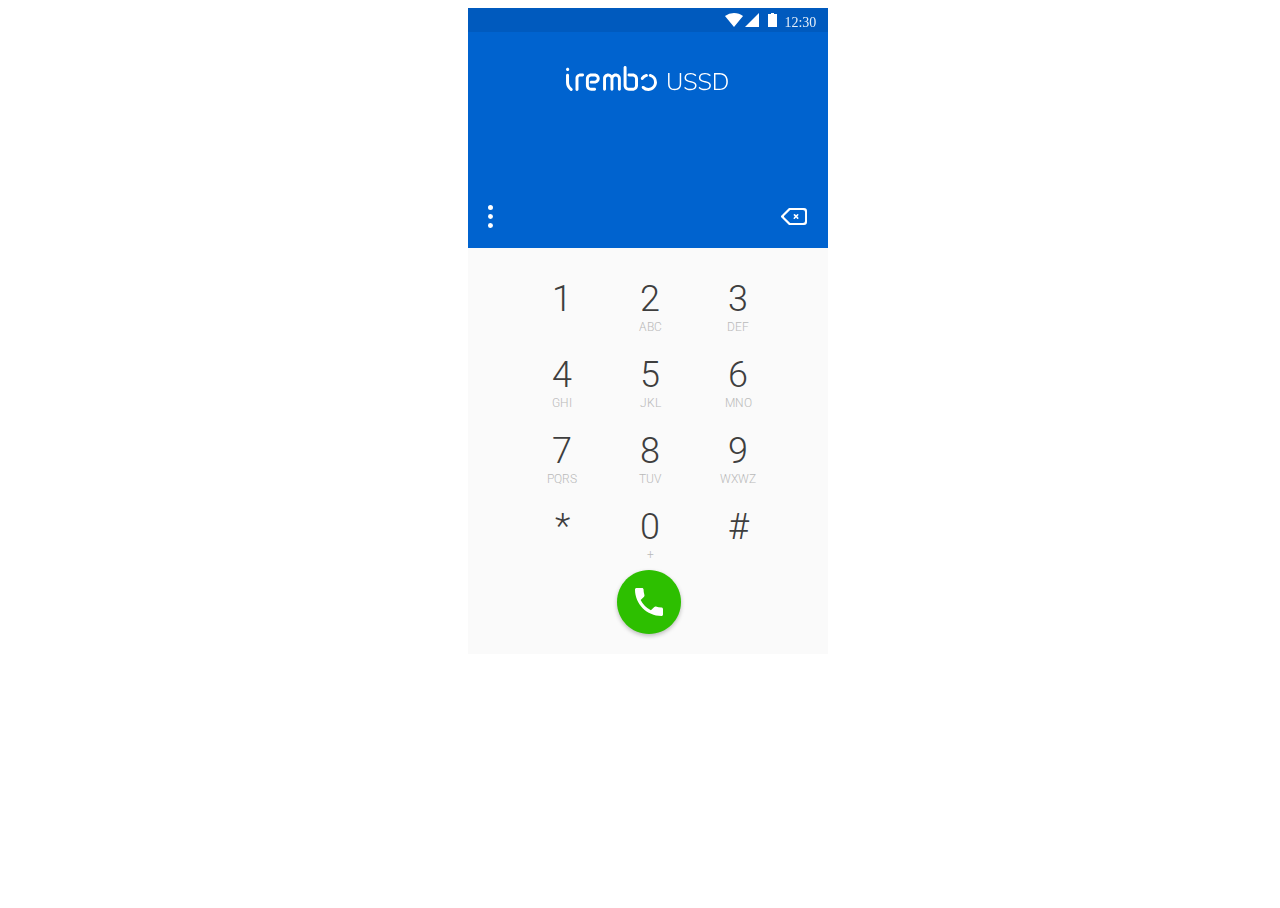
==== index.html @ 8b359f9e "Initial Commit after moving from Office Desktop" ====
<!doctype html>
<html lang="en">
    <head>
        <meta charset="utf-8">
        <title>IREMBO USSD 2.0</title>
        <meta name="viewport" content="width=device-width, initial-scale=1">
        <link rel="stylesheet" type="text/css" href="libs/ussd.css">
        <link rel="stylesheet" href="libs/modal.css"/>
        <link rel="stylesheet" href="libs/material-input.css"/>
        <link href="https://fonts.googleapis.com/css?family=Roboto" rel="stylesheet">
    </head>
    <body>

        <div class="ussd-container">
            <div class="screen">
                <div class="status-bar">
                    <img src="assets/status-bar.svg" alt="status">
                </div>
                <div class="logo-bar">
                    <img src="assets/logo.svg" alt="status">
                </div>
                <div class="content-bar">
                    <div><img src="assets/more.svg" alt="status"></div>
                    <div id="content" class="content"></div>  
                    <div  id="delete"><img src="assets/delete.svg" alt="status"></div>
                </div>
            </div>
            <div class="pad">
                <div class="numeric-pad">  
                    <div id="1" class="item">1</div>
                    <div id="2" class="item">2<span class="item-subtitle">ABC</span></div>  
                    <div id="3" class="item">3<span class="item-subtitle">DEF</span></div>
                    <div id="4" class="item">4<span class="item-subtitle">GHI</span></div>
                    <div id="5" class="item">5<span class="item-subtitle">JKL</span></div>
                    <div id="6" class="item">6<span class="item-subtitle">MNO</span></div>
                    <div id="7" class="item">7<span class="item-subtitle">PQRS</span></div>
                    <div id="8" class="item">8<span class="item-subtitle">TUV</span></div>
                    <div id="9" class="item">9<span class="item-subtitle">WXWZ</span></div>
                    <div id="star" class="item">*</div>
                    <div id="0" class="item">0<span class="item-subtitle">+</span></div>
                    <div id="hash" class="item">#</div>
                </div>
                <div class="dial-button modal-trigger">
                    <img src="assets/button.svg" alt="status">
                </div>
            </div>

            <!-- modal - must sit outside main page layout -->
            <div class="flex align-center modal modal--align">
                <div class="modal__container">
                    <p id="ussdResponseMessage"></p>   
                    <div class="input-wrapper">
                        <div class="group">      
                            <input id="input" type="text">
                            <span class="bar"></span>
                        </div>
                    </div>   
                    <div class="buttons-wrapper">
                        <div id="cancelUssdRequest" class="btn modal__close">Cancel</div>&nbsp;&nbsp;
                        <div id="sendUssdRequest" class="btn send">Send</div>
                    </div>

                </div>
            </div>
            <!-- / modal -->

        </div>


        <script type="text/javascript" src="libs/jquery.min.js"></script>
        <script type="text/javascript" src="libs/modal.js"></script>
    </body>
</html>
---- libs/ussd.css ----
body, html {
  height: 100%;
  width: 100%;
  font-family: 'Roboto', sans-serif;
}
.ussd-container {
   display: flex;
   justify-content: center;
   align-items: center;
   flex-direction: column;
   margin: auto;
}
.screen {
    display: flex;
    flex-direction: column;
    justify-content: flex-start;
    width: 360px;
    height: 240px;
    background-color: #0063cf;
}
.screen .logo-bar {
    padding: 30px 98px 0 98px;
}
.screen .content-bar {
  padding: 110px 20px 20px;
}
.content-bar {
  display: flex;
  flex-direction: row;
  justify-content: space-between;
  align-items: center;
  
}
.content {
  font-weight: 300;
  color: white;
  font-size: 36px;
  color: #ffffff;
}
.pad {
  width: 360px;
  height: 406px;
  background-color: #fafafa;
  position: relative;
}
.numeric-pad {
  display: flex;
  flex-direction: row;
  flex-wrap: wrap;
  margin: 10px 0 0 50px;
}

.item {
  display: flex;
  flex-direction: column;
  align-items: center;
  width: 88px;
  font-size: 36px;
  font-weight: 300;
  color: #3e3e3e;
  padding: 20px 24px 0 24px;
}
.item-subtitle {
  font-size: 12px;
  color: #b9b9b9 !important;
}

.dial-button {
 position: absolute;
 bottom: 10px;
 left: 145px;
}
.buttons-wrapper {
  display: flex;
  flex-direction: row;
  position: absolute;
  bottom: 10px;
  right: 20px;
}
.input-wrapper {
  position: absolute;
  bottom: 10px;
  right: 20px;
}

.btn {
  font-size: 14px;
  font-weight: 500;
  letter-spacing: 0.5px;
  color: #0063cf;
}
---- libs/modal.css ----
/* demo only */
.flex { display: flex; }
.align-center { justify-content: center; }
.align-vert,.align-vert.align-center { align-items: center; }
/* end demo */

.modal { display: none; }
.modal--show,
.modal--hide { display: flex; } /* classes fired by js for animation control */

/* This is on the wrapper for the whole modal */
.modal--align {
  width: 360px;
  height: 646px;
  position: fixed;
  top: 0;
  background: rgba(0, 0, 0, 0.3);
  z-index: 999;
}

.modal__container {
  position: relative;
  width: 100%;
  max-width: 280px;
  max-height: 350px;
  min-height: 80px;
  padding: 20px;
  margin: 127px 12px 0 12px;
  background: #fff;
}

/* As there is no href to avoid the hash being added to the URL when clicked we add a pointer */
/* This 'x' is hidden from screen readers as there is an accessible close button in the modal */
.btn:hover {
  cursor: pointer;
}

/* Animations */
/* Open */
.modal.modal--show {
  animation: modal-open 0.3s;
}

@keyframes modal-open {
  0%    { opacity: 0; }
  100%  { opacity: 1; }
}

/* Close */
.modal.modal--hide {
  animation: modal-close 0.3s;
}

@keyframes modal-close {
  0%    { opacity: 1; }
  100%  { opacity: 0; }
}
---- libs/material-input.css ----
* { box-sizing:border-box; }

/* input starting stylings ------------------------------- */
.group 			  { 
  position:relative; 
  margin-bottom:45px; 
}
input 				{
  font-size:18px;
  /* padding:10px 10px 10px 5px; */
  display:block;
  width:210px;
  border:none;
  border-bottom:1px solid #757575;
}
input:focus 		{ outline:none; }

/* LABEL ======================================= */
label 				 {
  color:#999; 
  font-size:18px;
  font-weight:normal;
  position:absolute;
  pointer-events:none;
  left:5px;
  top:10px;
  transition:0.2s ease all; 
  -moz-transition:0.2s ease all; 
  -webkit-transition:0.2s ease all;
}

/* active state */
input:focus ~ label, input:valid ~ label 		{
  top:-20px;
  font-size:14px;
  color:#5264AE;
}

/* BOTTOM BARS ================================= */
.bar 	{ position:relative; display:block; width:210px; }
.bar:before, .bar:after 	{
  content:'';
  height:2px; 
  width:0;
  bottom:1px; 
  position:absolute;
  background:#5264AE; 
  transition:0.2s ease all; 
  -moz-transition:0.2s ease all; 
  -webkit-transition:0.2s ease all;
}
.bar:before {
  left:50%;
}
.bar:after {
  right:50%; 
}

/* active state */
input:focus ~ .bar:before, input:focus ~ .bar:after {
  width:50%;
}


/* active state */
input:focus ~ .highlight {
  -webkit-animation:inputHighlighter 0.3s ease;
  -moz-animation:inputHighlighter 0.3s ease;
  animation:inputHighlighter 0.3s ease;
}

/* ANIMATIONS ================ */
@-webkit-keyframes inputHighlighter {
	from { background:#5264AE; }
  to 	{ width:0; background:transparent; }
}
@-moz-keyframes inputHighlighter {
	from { background:#5264AE; }
  to 	{ width:0; background:transparent; }
}
@keyframes inputHighlighter {
	from { background:#5264AE; }
  to 	{ width:0; background:transparent; }
}
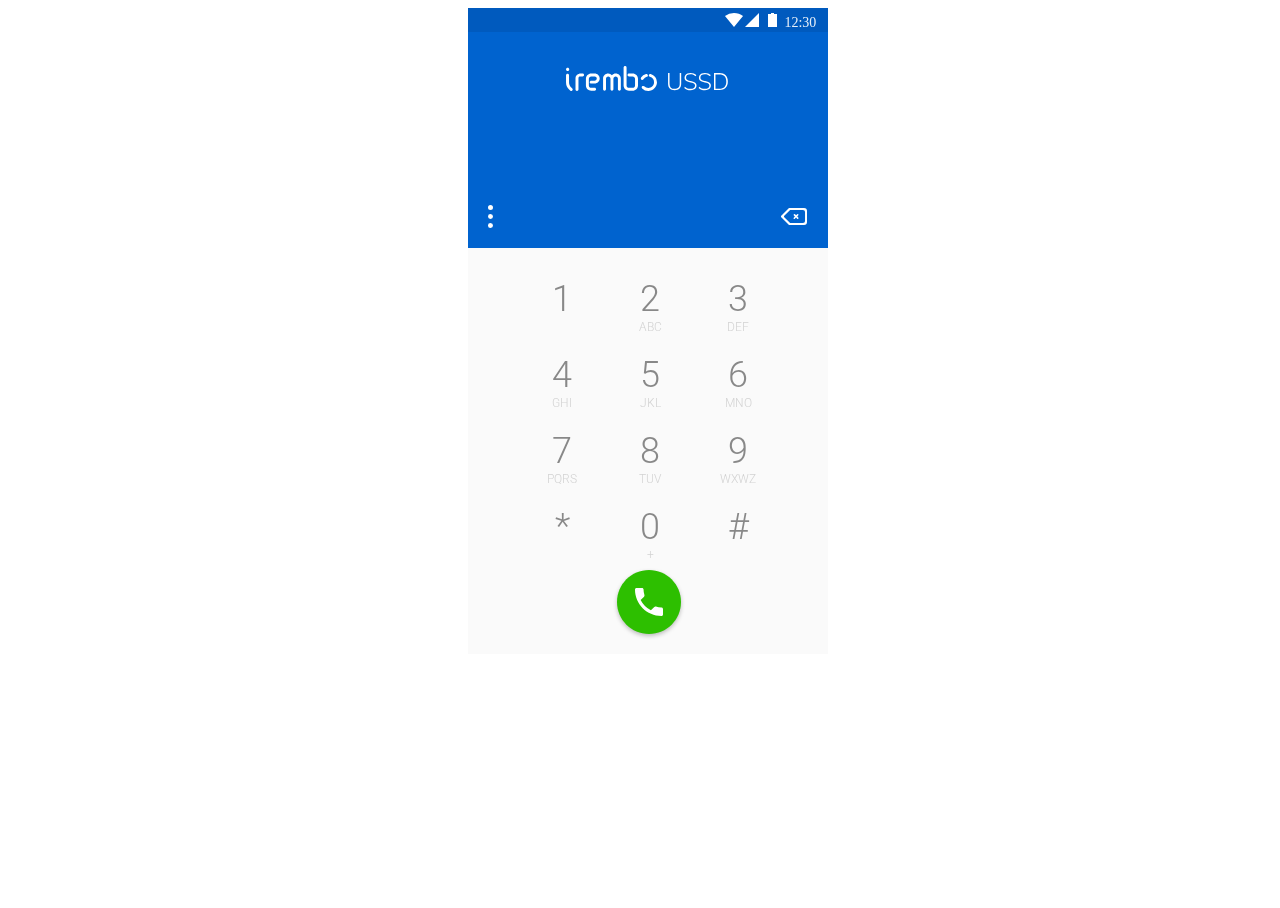
==== commit d3519fcb: "added hover effect on keypad, added ok button when session closes" ====
--- a/index.html
+++ b/index.html
@@ -4,6 +4,7 @@
         <meta charset="utf-8">
         <title>IREMBO USSD 2.0</title>
         <meta name="viewport" content="width=device-width, initial-scale=1">
+        <link rel="icon" href="assets/icon.png" type="image/png" sizes="32x32">
         <link rel="stylesheet" type="text/css" href="libs/ussd.css">
         <link rel="stylesheet" href="libs/modal.css"/>
         <link rel="stylesheet" href="libs/material-input.css"/>
@@ -58,6 +59,7 @@
                     <div class="buttons-wrapper">
                         <div id="cancelUssdRequest" class="btn modal__close">Cancel</div>&nbsp;&nbsp;
                         <div id="sendUssdRequest" class="btn send">Send</div>
+                        <div id="okBtn" class="btn modal__close">Ok</div>
                     </div>
 
                 </div>
--- a/libs/ussd.css
+++ b/libs/ussd.css
@@ -1,14 +1,14 @@
 body, html {
-  height: 100%;
-  width: 100%;
-  font-family: 'Roboto', sans-serif;
+    height: 100%;
+    width: 100%;
+    font-family: 'Roboto', sans-serif;
 }
 .ussd-container {
-   display: flex;
-   justify-content: center;
-   align-items: center;
-   flex-direction: column;
-   margin: auto;
+    display: flex;
+    justify-content: center;
+    align-items: center;
+    flex-direction: column;
+    margin: auto;
 }
 .screen {
     display: flex;
@@ -22,70 +22,77 @@
     padding: 30px 98px 0 98px;
 }
 .screen .content-bar {
-  padding: 110px 20px 20px;
+    padding: 110px 20px 20px;
 }
 .content-bar {
-  display: flex;
-  flex-direction: row;
-  justify-content: space-between;
-  align-items: center;
-  
+    display: flex;
+    flex-direction: row;
+    justify-content: space-between;
+    align-items: center;
+
 }
 .content {
-  font-weight: 300;
-  color: white;
-  font-size: 36px;
-  color: #ffffff;
+    font-weight: 300;
+    color: white;
+    font-size: 36px;
+    color: #ffffff;
 }
 .pad {
-  width: 360px;
-  height: 406px;
-  background-color: #fafafa;
-  position: relative;
+    width: 360px;
+    height: 406px;
+    background-color: #fafafa;
+    position: relative;
 }
 .numeric-pad {
-  display: flex;
-  flex-direction: row;
-  flex-wrap: wrap;
-  margin: 10px 0 0 50px;
+    display: flex;
+    flex-direction: row;
+    flex-wrap: wrap;
+    margin: 10px 0 0 50px;
 }
 
 .item {
-  display: flex;
-  flex-direction: column;
-  align-items: center;
-  width: 88px;
-  font-size: 36px;
-  font-weight: 300;
-  color: #3e3e3e;
-  padding: 20px 24px 0 24px;
+    background-color: #fafafa;
+    display: flex;
+    flex-direction: column;
+    align-items: center;
+    width: 88px;
+    font-size: 36px;
+    font-weight: 300;
+    color: #3e3e3e;    
+    opacity: 0.6;
+    padding: 20px 24px 0 24px;
+}
+.item:hover {
+    opacity: 1;
+    color: #fafafa; 
+    background-color: #3e3e3e;
 }
 .item-subtitle {
-  font-size: 12px;
-  color: #b9b9b9 !important;
+    font-size: 12px;
+    color: #b9b9b9 !important;
 }
 
 .dial-button {
- position: absolute;
- bottom: 10px;
- left: 145px;
+    position: absolute;
+    bottom: 10px;
+    left: 145px;
 }
 .buttons-wrapper {
-  display: flex;
-  flex-direction: row;
-  position: absolute;
-  bottom: 10px;
-  right: 20px;
+    display: flex;
+    flex-direction: row;
+    position: absolute;
+    bottom: 10px;
+    right: 20px;
 }
 .input-wrapper {
-  position: absolute;
-  bottom: 10px;
-  right: 20px;
+    position: absolute;
+    bottom: 10px;
+    right: 20px;
 }
 
 .btn {
-  font-size: 14px;
-  font-weight: 500;
-  letter-spacing: 0.5px;
-  color: #0063cf;
+    font-size: 14px;
+    font-weight: 500;
+    letter-spacing: 0.5px;
+    color: #0063cf;
 }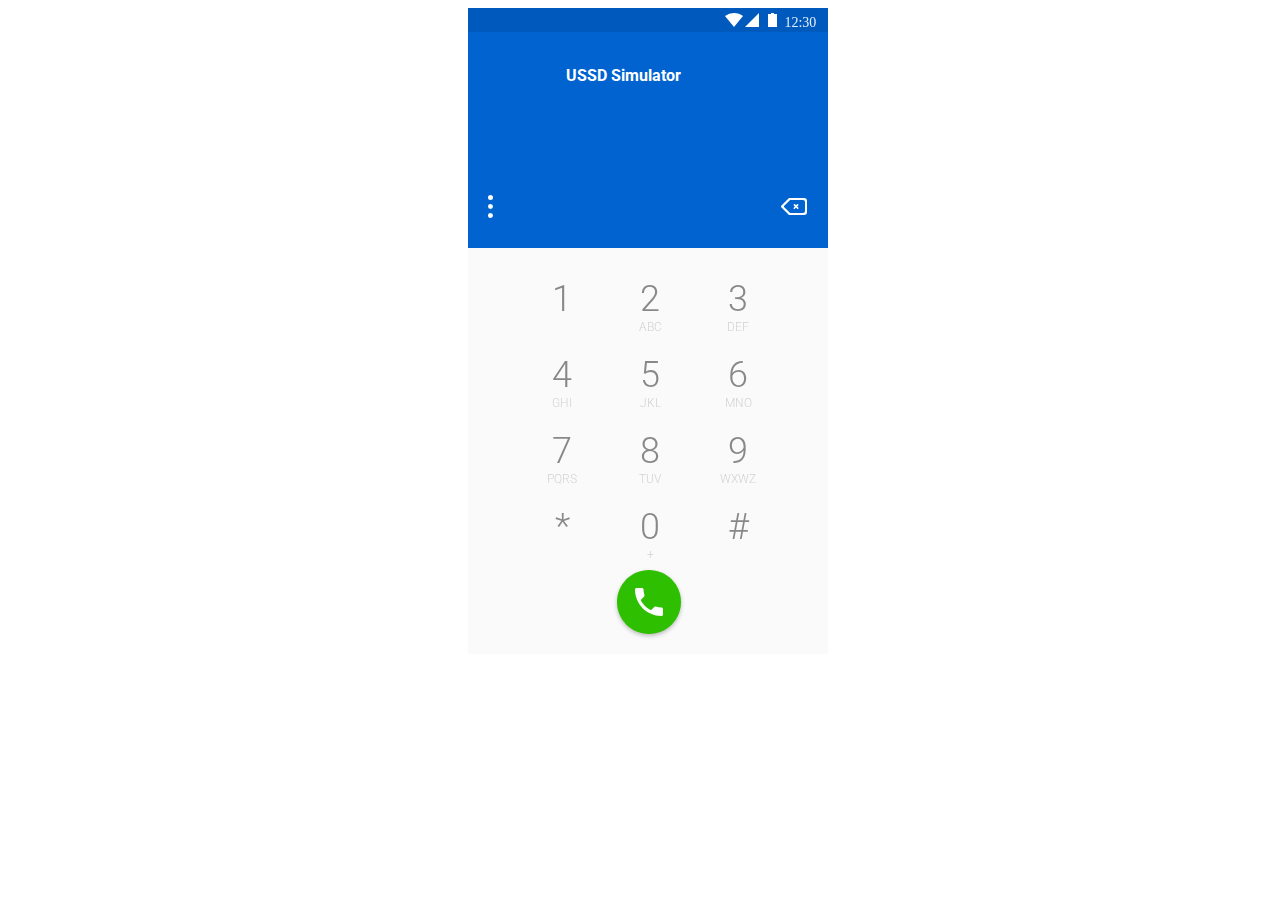
==== commit 2d66998c: "Removed Irembo Logo and Title" ====
--- a/index.html
+++ b/index.html
@@ -2,7 +2,7 @@
 <html lang="en">
     <head>
         <meta charset="utf-8">
-        <title>IREMBO USSD 2.0</title>
+        <title>USSD Simulator</title>
         <meta name="viewport" content="width=device-width, initial-scale=1">
         <link rel="icon" href="assets/icon.png" type="image/png" sizes="32x32">
         <link rel="stylesheet" type="text/css" href="libs/ussd.css">
@@ -11,14 +11,14 @@
         <link href="https://fonts.googleapis.com/css?family=Roboto" rel="stylesheet">
     </head>
     <body>
-
         <div class="ussd-container">
             <div class="screen">
                 <div class="status-bar">
                     <img src="assets/status-bar.svg" alt="status">
                 </div>
                 <div class="logo-bar">
-                    <img src="assets/logo.svg" alt="status">
+                    <!-- <img src="assets/logos.svg" alt="USSD Emulator"> -->
+                    <span style="color: #fff; font-weight: bolder; text-align: center;">USSD Simulator</span>
                 </div>
                 <div class="content-bar">
                     <div><img src="assets/more.svg" alt="status"></div>
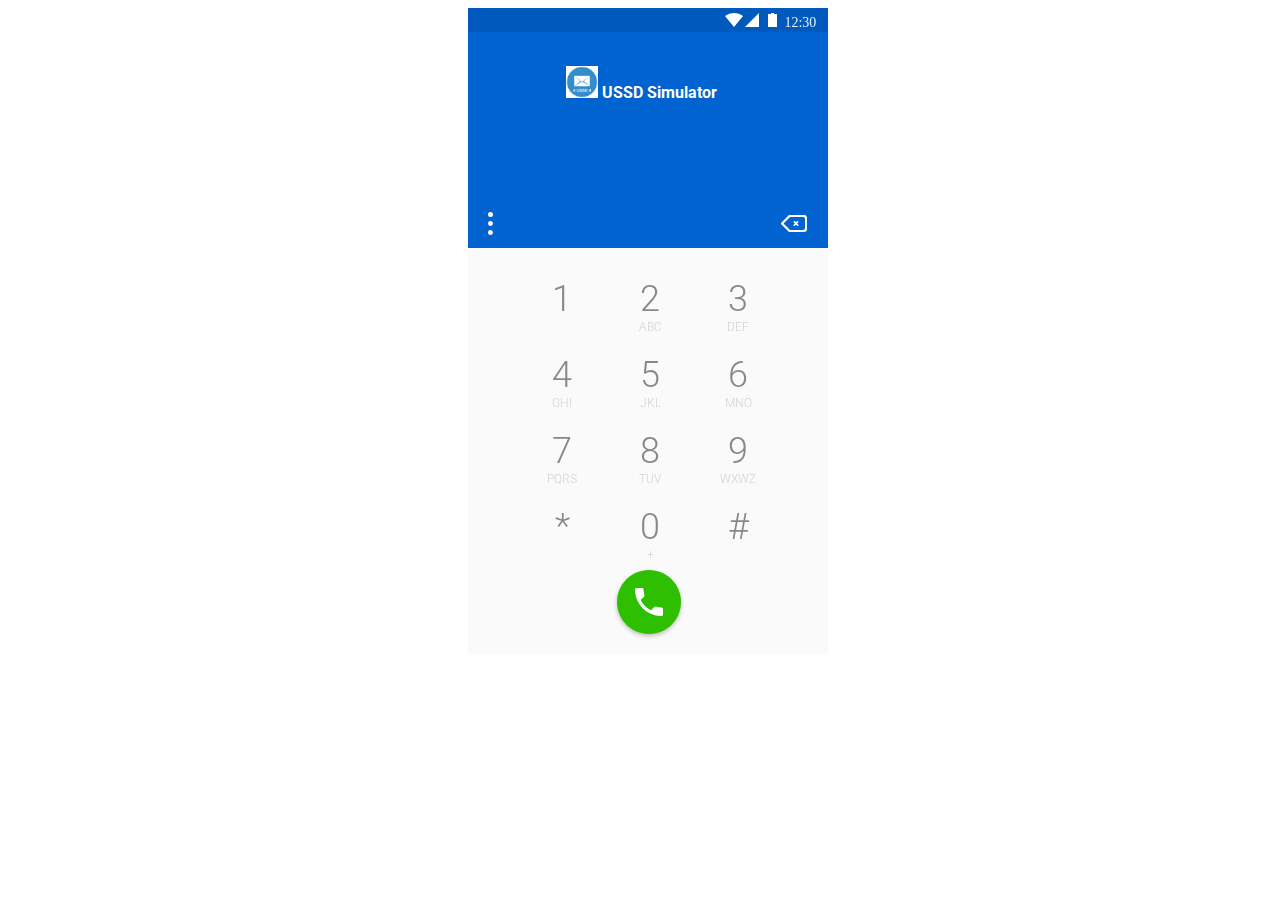
==== commit 4dc5fffa: "Changed testing shortCode" ====
--- a/index.html
+++ b/index.html
@@ -17,7 +17,7 @@
                     <img src="assets/status-bar.svg" alt="status">
                 </div>
                 <div class="logo-bar">
-                    <!-- <img src="assets/logos.svg" alt="USSD Emulator"> -->
+                    <img style="width: 32px; height: 32px" src="assets/icon.png" alt="USSD Emulator">
                     <span style="color: #fff; font-weight: bolder; text-align: center;">USSD Simulator</span>
                 </div>
                 <div class="content-bar">
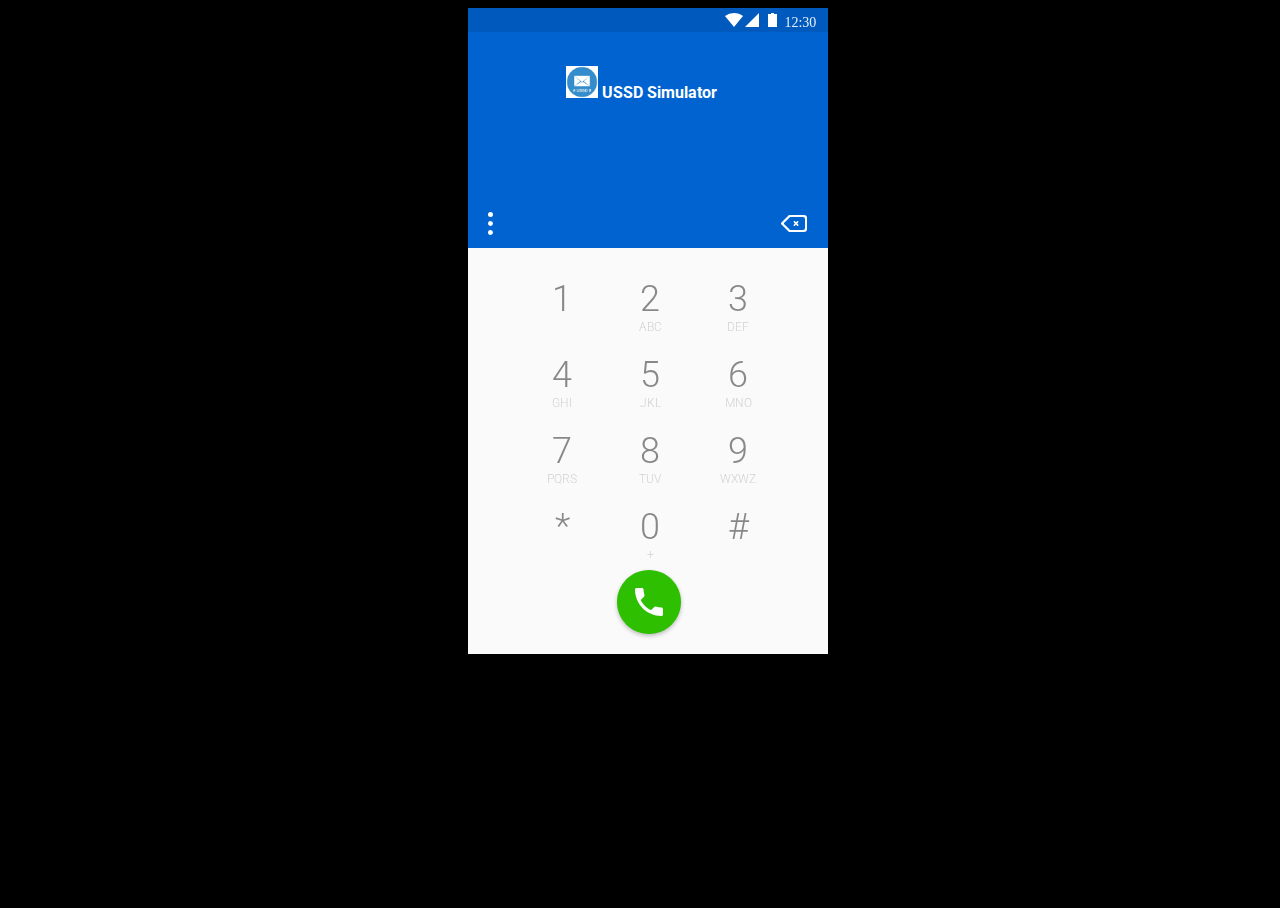
==== commit 4fe8a747: "Updated code structure" ====
--- a/index.html
+++ b/index.html
@@ -5,9 +5,9 @@
         <title>USSD Simulator</title>
         <meta name="viewport" content="width=device-width, initial-scale=1">
         <link rel="icon" href="assets/icon.png" type="image/png" sizes="32x32">
-        <link rel="stylesheet" type="text/css" href="libs/ussd.css">
-        <link rel="stylesheet" href="libs/modal.css"/>
-        <link rel="stylesheet" href="libs/material-input.css"/>
+        <link rel="stylesheet" type="text/css" href="libs/css/ussd.css">
+        <link rel="stylesheet" href="libs/css/modal.css"/>
+        <link rel="stylesheet" href="libs/css/material-input.css"/>
         <link href="https://fonts.googleapis.com/css?family=Roboto" rel="stylesheet">
     </head>
     <body>
@@ -69,8 +69,8 @@
         </div>
 
 
-        <script type="text/javascript" src="libs/jquery.min.js"></script>
-        <script type="text/javascript" src="libs/modal.js"></script>
+        <script type="text/javascript" src="libs/js/jquery.min.js"></script>
+        <script type="text/javascript" src="libs/js/modal.js"></script>
     </body>
 </html>
 
--- a/libs/css/ussd.css
+++ b/libs/css/ussd.css
@@ -0,0 +1,99 @@
+body, html {
+    background: #000;
+    height: 100%;
+    width: 100%;
+    font-family: 'Roboto', sans-serif;
+}
+.ussd-container {
+    display: flex;
+    justify-content: center;
+    align-items: center;
+    flex-direction: column;
+    margin: auto;
+}
+.screen {
+    display: flex;
+    flex-direction: column;
+    justify-content: flex-start;
+    width: 360px;
+    height: 240px;
+    background-color: #0063cf;
+}
+.screen .logo-bar {
+    padding: 30px 98px 0 98px;
+}
+.screen .content-bar {
+    padding: 110px 20px 20px;
+}
+.content-bar {
+    display: flex;
+    flex-direction: row;
+    justify-content: space-between;
+    align-items: center;
+
+}
+.content {
+    font-weight: 300;
+    color: white;
+    font-size: 36px;
+    color: #ffffff;
+}
+.pad {
+    width: 360px;
+    height: 406px;
+    background-color: #fafafa;
+    position: relative;
+}
+.numeric-pad {
+    display: flex;
+    flex-direction: row;
+    flex-wrap: wrap;
+    margin: 10px 0 0 50px;
+}
+
+.item {
+    background-color: #fafafa;
+    display: flex;
+    flex-direction: column;
+    align-items: center;
+    width: 88px;
+    font-size: 36px;
+    font-weight: 300;
+    color: #3e3e3e;    
+    opacity: 0.6;
+    padding: 20px 24px 0 24px;
+}
+.item:hover {
+    opacity: 1;
+    color: #fafafa; 
+    background-color: #3e3e3e;
+}
+.item-subtitle {
+    font-size: 12px;
+    color: #b9b9b9 !important;
+}
+
+.dial-button {
+    position: absolute;
+    bottom: 10px;
+    left: 145px;
+}
+.buttons-wrapper {
+    display: flex;
+    flex-direction: row;
+    position: absolute;
+    bottom: 10px;
+    right: 20px;
+}
+.input-wrapper {
+    position: absolute;
+    bottom: 10px;
+    right: 20px;
+}
+
+.btn {
+    font-size: 14px;
+    font-weight: 500;
+    letter-spacing: 0.5px;
+    color: #0063cf;
+}--- a/libs/css/modal.css
+++ b/libs/css/modal.css
@@ -0,0 +1,57 @@
+/* demo only */
+.flex { display: flex; }
+.align-center { justify-content: center; }
+.align-vert,.align-vert.align-center { align-items: center; }
+/* end demo */
+
+.modal { display: none; }
+.modal--show,
+.modal--hide { display: flex; } /* classes fired by js for animation control */
+
+/* This is on the wrapper for the whole modal */
+.modal--align {
+  width: 360px;
+  height: 646px;
+  position: fixed;
+  top: 0;
+  background: rgba(0, 0, 0, 0.3);
+  z-index: 999;
+}
+
+.modal__container {
+  position: relative;
+  width: 100%;
+  max-width: 280px;
+  max-height: 350px;
+  min-height: 80px;
+  padding: 20px;
+  margin: 127px 12px 0 12px;
+  background: #fff;
+}
+
+/* As there is no href to avoid the hash being added to the URL when clicked we add a pointer */
+/* This 'x' is hidden from screen readers as there is an accessible close button in the modal */
+.btn:hover {
+  cursor: pointer;
+}
+
+/* Animations */
+/* Open */
+.modal.modal--show {
+  animation: modal-open 0.3s;
+}
+
+@keyframes modal-open {
+  0%    { opacity: 0; }
+  100%  { opacity: 1; }
+}
+
+/* Close */
+.modal.modal--hide {
+  animation: modal-close 0.3s;
+}
+
+@keyframes modal-close {
+  0%    { opacity: 1; }
+  100%  { opacity: 0; }
+}--- a/libs/css/material-input.css
+++ b/libs/css/material-input.css
@@ -0,0 +1,84 @@
+* { box-sizing:border-box; }
+
+/* input starting stylings ------------------------------- */
+.group 			  { 
+  position:relative; 
+  margin-bottom:45px; 
+}
+input 				{
+  font-size:18px;
+  /* padding:10px 10px 10px 5px; */
+  display:block;
+  width:210px;
+  border:none;
+  border-bottom:1px solid #757575;
+}
+input:focus 		{ outline:none; }
+
+/* LABEL ======================================= */
+label 				 {
+  color:#999; 
+  font-size:18px;
+  font-weight:normal;
+  position:absolute;
+  pointer-events:none;
+  left:5px;
+  top:10px;
+  transition:0.2s ease all; 
+  -moz-transition:0.2s ease all; 
+  -webkit-transition:0.2s ease all;
+}
+
+/* active state */
+input:focus ~ label, input:valid ~ label 		{
+  top:-20px;
+  font-size:14px;
+  color:#5264AE;
+}
+
+/* BOTTOM BARS ================================= */
+.bar 	{ position:relative; display:block; width:210px; }
+.bar:before, .bar:after 	{
+  content:'';
+  height:2px; 
+  width:0;
+  bottom:1px; 
+  position:absolute;
+  background:#5264AE; 
+  transition:0.2s ease all; 
+  -moz-transition:0.2s ease all; 
+  -webkit-transition:0.2s ease all;
+}
+.bar:before {
+  left:50%;
+}
+.bar:after {
+  right:50%; 
+}
+
+/* active state */
+input:focus ~ .bar:before, input:focus ~ .bar:after {
+  width:50%;
+}
+
+
+/* active state */
+input:focus ~ .highlight {
+  -webkit-animation:inputHighlighter 0.3s ease;
+  -moz-animation:inputHighlighter 0.3s ease;
+  animation:inputHighlighter 0.3s ease;
+}
+
+/* ANIMATIONS ================ */
+@-webkit-keyframes inputHighlighter {
+	from { background:#5264AE; }
+  to 	{ width:0; background:transparent; }
+}
+@-moz-keyframes inputHighlighter {
+	from { background:#5264AE; }
+  to 	{ width:0; background:transparent; }
+}
+@keyframes inputHighlighter {
+	from { background:#5264AE; }
+  to 	{ width:0; background:transparent; }
+}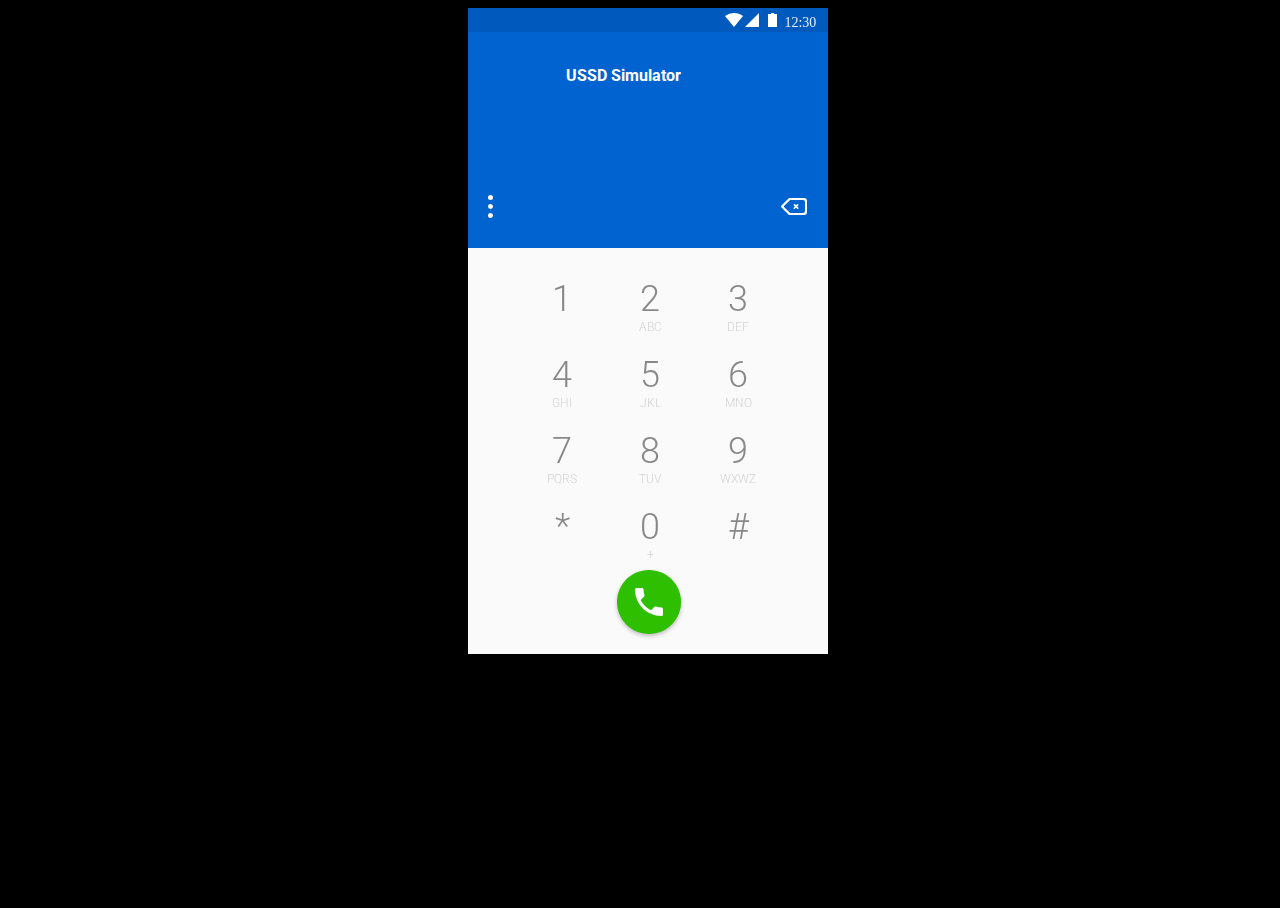
==== commit 10fbef89: "Removed USSD logo in index.html" ====
--- a/index.html
+++ b/index.html
@@ -17,7 +17,6 @@
                     <img src="assets/status-bar.svg" alt="status">
                 </div>
                 <div class="logo-bar">
-                    <img style="width: 32px; height: 32px" src="assets/icon.png" alt="USSD Emulator">
                     <span style="color: #fff; font-weight: bolder; text-align: center;">USSD Simulator</span>
                 </div>
                 <div class="content-bar">
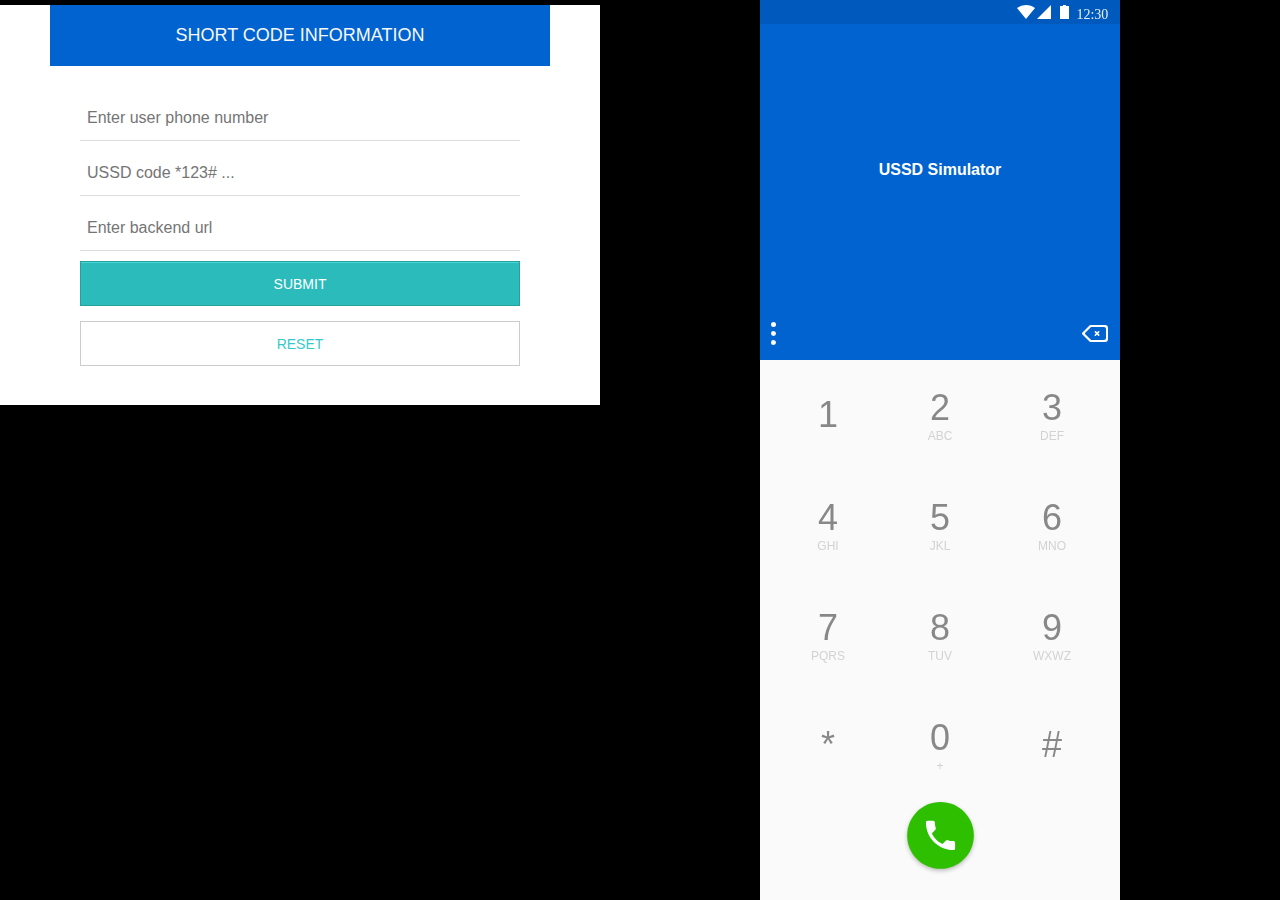
==== commit c44ca457: ":sparkles: responsiveness" ====
--- a/index.html
+++ b/index.html
@@ -1,16 +1,40 @@
 <!doctype html>
 <html lang="en">
-    <head>
-        <meta charset="utf-8">
-        <title>USSD Simulator</title>
-        <meta name="viewport" content="width=device-width, initial-scale=1">
-        <link rel="icon" href="assets/icon.png" type="image/png" sizes="32x32">
-        <link rel="stylesheet" type="text/css" href="libs/css/ussd.css">
-        <link rel="stylesheet" href="libs/css/modal.css"/>
-        <link rel="stylesheet" href="libs/css/material-input.css"/>
-        <link href="https://fonts.googleapis.com/css?family=Roboto" rel="stylesheet">
-    </head>
-    <body>
+
+<head>
+    <meta charset="utf-8">
+    <title>USSD Simulator</title>
+    <meta name="viewport" content="width=device-width, initial-scale=1">
+    <link rel="icon" href="assets/icon.png" type="image/png" sizes="32x32">
+    <link rel="stylesheet" type="text/css" href="libs/css/ussd.css">
+    <link rel="stylesheet" href="libs/css/modal.css" />
+    <link rel="stylesheet" href="libs/css/material-input.css" />
+    <link rel="stylesheet" href="libs/css/form-modal.css">
+    <link href="https://fonts.googleapis.com/css?family=Roboto" rel="stylesheet">
+</head>
+
+<body>
+    <div class="container">
+        <div class="env_form_container" id="env-form">
+            <!-- The Modal -->
+            <div id="shortCodeInfoModal" class="env_form">
+                <div class="modal-guts">
+                    <div class="form-style-8">
+                        <h2>Short code information</h2>
+                        <form id="shortCodeInformationForm" class="form-container">
+                            <input type="text" id="userPhoneNumber" placeholder="Enter user phone number"
+                                name="userPhoneNumber" required>
+                            <input type="text" id="shortCode" placeholder="USSD code *123# ..." name="shortCode"
+                                required>
+                            <input type="url" id="backendUrl" placeholder="Enter backend url " name="backendUrl"
+                                required>
+                            <input type="submit" id="submitButton" value="Submit" />
+                            <input type="reset" id="resetButton" value="Reset" class="outlined" />
+                        </form>
+                    </div>
+                </div>
+            </div>
+        </div>
         <div class="ussd-container">
             <div class="screen">
                 <div class="status-bar">
@@ -21,14 +45,14 @@
                 </div>
                 <div class="content-bar">
                     <div><img src="assets/more.svg" alt="status"></div>
-                    <div id="content" class="content"></div>  
-                    <div  id="delete"><img src="assets/delete.svg" alt="status"></div>
+                    <div id="content" class="content"></div>
+                    <div id="delete"><img src="assets/delete.svg" alt="status"></div>
                 </div>
             </div>
             <div class="pad">
-                <div class="numeric-pad">  
+                <div class="numeric-pad">
                     <div id="1" class="item">1</div>
-                    <div id="2" class="item">2<span class="item-subtitle">ABC</span></div>  
+                    <div id="2" class="item">2<span class="item-subtitle">ABC</span></div>
                     <div id="3" class="item">3<span class="item-subtitle">DEF</span></div>
                     <div id="4" class="item">4<span class="item-subtitle">GHI</span></div>
                     <div id="5" class="item">5<span class="item-subtitle">JKL</span></div>
@@ -48,13 +72,13 @@
             <!-- modal - must sit outside main page layout -->
             <div class="flex align-center modal modal--align">
                 <div class="modal__container">
-                    <p id="ussdResponseMessage"></p>   
+                    <p id="ussdResponseMessage"></p>
                     <div class="input-wrapper">
-                        <div class="group">      
+                        <div class="group">
                             <input id="input" type="text">
                             <span class="bar"></span>
                         </div>
-                    </div>   
+                    </div>
                     <div class="buttons-wrapper">
                         <div id="cancelUssdRequest" class="btn modal__close">Cancel</div>&nbsp;&nbsp;
                         <div id="sendUssdRequest" class="btn send">Send</div>
@@ -66,10 +90,9 @@
             <!-- / modal -->
 
         </div>
+    </div>
+    <script type="text/javascript" src="libs/js/jquery.min.js"></script>
+    <script type="text/javascript" src="libs/js/modal.js"></script>
+</body>
 
-
-        <script type="text/javascript" src="libs/js/jquery.min.js"></script>
-        <script type="text/javascript" src="libs/js/modal.js"></script>
-    </body>
-</html>
-
+</html>--- a/libs/css/ussd.css
+++ b/libs/css/ussd.css
@@ -1,9 +1,29 @@
-body, html {
+html,
+body {
+    height: 100%;
     background: #000;
-    height: 100%;
-    width: 100%;
+    color: #fff;
     font-family: 'Roboto', sans-serif;
 }
+
+html {
+    display: table;
+    margin: auto;
+}
+
+body {
+    display: table-cell;
+    vertical-align: middle;
+}
+
+.container {
+    display: flex;
+    flex-direction: row;
+    justify-content: space-between;
+    width: 100vw;
+    align-content: center;
+}
+
 .ussd-container {
     display: flex;
     justify-content: center;
@@ -11,20 +31,33 @@
     flex-direction: column;
     margin: auto;
 }
+
 .screen {
     display: flex;
     flex-direction: column;
-    justify-content: flex-start;
     width: 360px;
-    height: 240px;
     background-color: #0063cf;
+    height: calc(100vh * 0.4);
+    justify-content: space-between;
 }
+
+.screen .status-bar {
+    width: 100%;
+}
+
+
+.status-bar img {
+    width: 100%;
+}
+
 .screen .logo-bar {
-    padding: 30px 98px 0 98px;
+    align-self: center;
 }
+
 .screen .content-bar {
-    padding: 110px 20px 20px;
+    padding: 3%;
 }
+
 .content-bar {
     display: flex;
     flex-direction: row;
@@ -32,23 +65,27 @@
     align-items: center;
 
 }
+
 .content {
     font-weight: 300;
     color: white;
     font-size: 36px;
     color: #ffffff;
 }
+
 .pad {
     width: 360px;
-    height: 406px;
+    height: calc(100vh * 0.6);
     background-color: #fafafa;
     position: relative;
 }
+
 .numeric-pad {
     display: flex;
     flex-direction: row;
     flex-wrap: wrap;
-    margin: 10px 0 0 50px;
+    /* margin: 10px 0 0 50px; */
+    justify-content: center
 }
 
 .item {
@@ -56,28 +93,38 @@
     display: flex;
     flex-direction: column;
     align-items: center;
-    width: 88px;
+    justify-content: center;
+    width: 30%;
+    height: calc(100vh /8.5);
     font-size: 36px;
     font-weight: 300;
-    color: #3e3e3e;    
+    color: #3e3e3e;
     opacity: 0.6;
-    padding: 20px 24px 0 24px;
+    padding: 0;
+    margin: 2px;
+    /* padding-top: 1vh;
+    padding-bottom: 1vh; */
 }
+
 .item:hover {
     opacity: 1;
-    color: #fafafa; 
+    color: #fafafa;
     background-color: #3e3e3e;
 }
+
 .item-subtitle {
     font-size: 12px;
     color: #b9b9b9 !important;
 }
 
 .dial-button {
-    position: absolute;
-    bottom: 10px;
-    left: 145px;
+    text-align: center;
 }
+
+.dial-button img {
+    height: calc(100vh/12);
+}
+
 .buttons-wrapper {
     display: flex;
     flex-direction: row;
@@ -85,6 +132,7 @@
     bottom: 10px;
     right: 20px;
 }
+
 .input-wrapper {
     position: absolute;
     bottom: 10px;
@@ -96,4 +144,44 @@
     font-weight: 500;
     letter-spacing: 0.5px;
     color: #0063cf;
+}
+
+
+@media (max-width: 767px) {
+    .ussd-container {
+        width: 100vw;
+    }
+
+    .screen,
+    .pad {
+        width: 100%;
+    }
+
+}
+
+@media only screen and (device-width : 375px) and (device-height : 812px) and (-webkit-device-pixel-ratio : 3) {
+    .screen {
+        height: calc(100vh / 2.7);
+    }
+
+    .pad {
+        height: calc(100vh / 1.6)
+    }
+}
+
+@media (min-width: 768px) {
+
+    .screen,
+    .pad {
+        width: calc(100vw * 0.6);
+    }
+}
+
+@media (min-width: 992px) {
+
+    .screen,
+    .pad {
+        width: 360px;
+        ;
+    }
 }--- a/libs/css/modal.css
+++ b/libs/css/modal.css
@@ -1,31 +1,51 @@
 /* demo only */
-.flex { display: flex; }
-.align-center { justify-content: center; }
-.align-vert,.align-vert.align-center { align-items: center; }
+.flex {
+  display: flex;
+}
+
+.align-center {
+  justify-content: center;
+}
+
+.align-vert,
+.align-vert.align-center {
+  align-items: center;
+}
+
 /* end demo */
 
-.modal { display: none; }
+.modal {
+  display: none;
+}
+
 .modal--show,
-.modal--hide { display: flex; } /* classes fired by js for animation control */
+.modal--hide {
+  display: flex;
+  justify-content: center;
+  align-content: center;
+}
+
+/* classes fired by js for animation control */
 
 /* This is on the wrapper for the whole modal */
 .modal--align {
-  width: 360px;
-  height: 646px;
+  width: 100%;
+  height: 100%;
   position: fixed;
-  top: 0;
   background: rgba(0, 0, 0, 0.3);
   z-index: 999;
 }
 
 .modal__container {
   position: relative;
-  width: 100%;
-  max-width: 280px;
+  align-self: center;
+  width: 80%;
+  height: 60%;
+  /* max-width: 280px;
   max-height: 350px;
   min-height: 80px;
   padding: 20px;
-  margin: 127px 12px 0 12px;
+  margin: 127px 12px 0 12px; */
   background: #fff;
 }
 
@@ -42,8 +62,13 @@
 }
 
 @keyframes modal-open {
-  0%    { opacity: 0; }
-  100%  { opacity: 1; }
+  0% {
+    opacity: 0;
+  }
+
+  100% {
+    opacity: 1;
+  }
 }
 
 /* Close */
@@ -52,6 +77,29 @@
 }
 
 @keyframes modal-close {
-  0%    { opacity: 1; }
-  100%  { opacity: 0; }
+  0% {
+    opacity: 1;
+  }
+
+  100% {
+    opacity: 0;
+  }
+}
+
+
+
+
+@media (min-width: 768px) {
+
+  .modal--align {
+    width: calc(100vw * 0.6);
+  }
+}
+
+@media (min-width: 992px) {
+
+  .modal--align {
+    width: 360px;
+    ;
+  }
 }--- a/libs/css/form-modal.css
+++ b/libs/css/form-modal.css
@@ -0,0 +1,185 @@
+.env_form_container {
+    display: none;
+}
+
+
+.env_form {
+    /* This way it could be display flex or grid or whatever also. */
+    align-self: flex-end;
+    justify-self: flex-end;
+    display: block;
+    width: 600px;
+    height: 400px;
+    background: white;
+    box-shadow: 0 0 60px 10px rgba(0, 0, 0, 0.9);
+    align-self: center;
+}
+
+.closed {
+    display: block;
+}
+
+.close_btn {
+    position: absolute;
+    padding: 5px;
+    top: 15%;
+    right: 20%;
+    cursor: pointer;
+}
+
+.close_btn img {
+    height: 20px;
+    margin: 15px;
+}
+
+.env_form-overlay {
+    position: fixed;
+    width: 100%;
+    height: 100%;
+    z-index: 50;
+
+    background: rgba(0, 0, 0, 0.6);
+}
+
+.env_form-guts {
+    width: 100%;
+    overflow: auto;
+    padding: 20px 50px 20px 20px;
+}
+
+
+* {
+    box-sizing: border-box;
+    margin: 0;
+    padding: 0;
+}
+
+body {
+    font-family: 'Prompt', sans-serif;
+}
+
+ul {
+    margin: 10px 0 10px 30px;
+}
+
+li,
+p {
+    margin: 0 0 10px 0;
+}
+
+h1 {
+    margin: 0 0 20px 0;
+}
+
+.env_form .close-button {
+    position: absolute;
+
+    /* don't need to go crazy with z-index here, just sits over .env_form-guts */
+    z-index: 1;
+
+    top: 10px;
+
+    /* needs to look OK with or without scrollbar */
+    right: 20px;
+
+    border: 0;
+    background: black;
+    color: white;
+    padding: 5px 10px;
+    font-size: 1.3rem;
+}
+
+.open-button {
+    border: 0;
+    position: absolute;
+    top: 50%;
+    left: 50%;
+    transform: translate(-50%, -50%);
+    background: lightgreen;
+    color: white;
+    padding: 10px 20px;
+    border-radius: 10px;
+    font-size: 21px;
+}
+
+/* ================== FORM CONTAINER STYLING ================== */
+.form-style-8 {
+    font-family: 'Open Sans Condensed', arial, sans;
+    width: 500px;
+    padding: 30px;
+    background: #FFFFFF;
+    margin: 5px auto;
+    /*box-shadow: 0px 0px 15px rgba(0, 0, 0, 0.22);*/
+    /*-moz-box-shadow: 0px 0px 15px rgba(0, 0, 0, 0.22);*/
+    /*-webkit-box-shadow:  0px 0px 15px rgba(0, 0, 0, 0.22);*/
+
+}
+
+.form-style-8 h2 {
+    text-align: center;
+    background: #0063cf;
+    text-transform: uppercase;
+    font-family: 'Open Sans Condensed', sans-serif;
+    color: #F7F7F7;
+    font-size: 18px;
+    font-weight: 100;
+    padding: 20px;
+    margin: -30px -30px 30px -30px;
+}
+
+.form-style-8 input[type="text"],
+.form-style-8 input[type="url"] {
+    box-sizing: border-box;
+    -webkit-box-sizing: border-box;
+    -moz-box-sizing: border-box;
+    outline: none;
+    display: block;
+    width: 100%;
+    padding: 7px;
+    border: none;
+    border-bottom: 1px solid #ddd;
+    background: transparent;
+    margin-bottom: 10px;
+    font: 16px Arial, Helvetica, sans-serif;
+    height: 45px;
+}
+
+.form-style-8 input[type="button"],
+.form-style-8 input[type="submit"],
+.form-style-8 input[type="reset"] {
+    -moz-box-shadow: inset 0px 1px 0px 0px #45D6D6;
+    -webkit-box-shadow: inset 0px 1px 0px 0px #45D6D6;
+    box-shadow: inset 0px 1px 0px 0px #45D6D6;
+    background-color: #2CBBBB;
+    border: 1px solid #27A0A0;
+    display: inline-block;
+    cursor: pointer;
+    color: #FFFFFF;
+    font-family: 'Open Sans Condensed', sans-serif;
+    font-size: 14px;
+    padding: 8px 18px;
+    text-decoration: none;
+    text-transform: uppercase;
+    height: 45px;
+    width: 100%;
+}
+
+.form-style-8 input[type="submit"]:hover {
+    background-color: #34CACA;
+}
+
+input#resetButton {
+    -moz-box-shadow: inset 0px 1px 0px 0px #FFF;
+    -webkit-box-shadow: inset 0px 1px 0px 0px #FFF;
+    border: none;
+    background: #fff !important;
+    margin-top: 15px;
+    border: #ccc solid 1px;
+    color: #34CACA;
+}
+
+@media (min-width: 1025px) {
+    .env_form_container {
+        display: block
+    }
+}